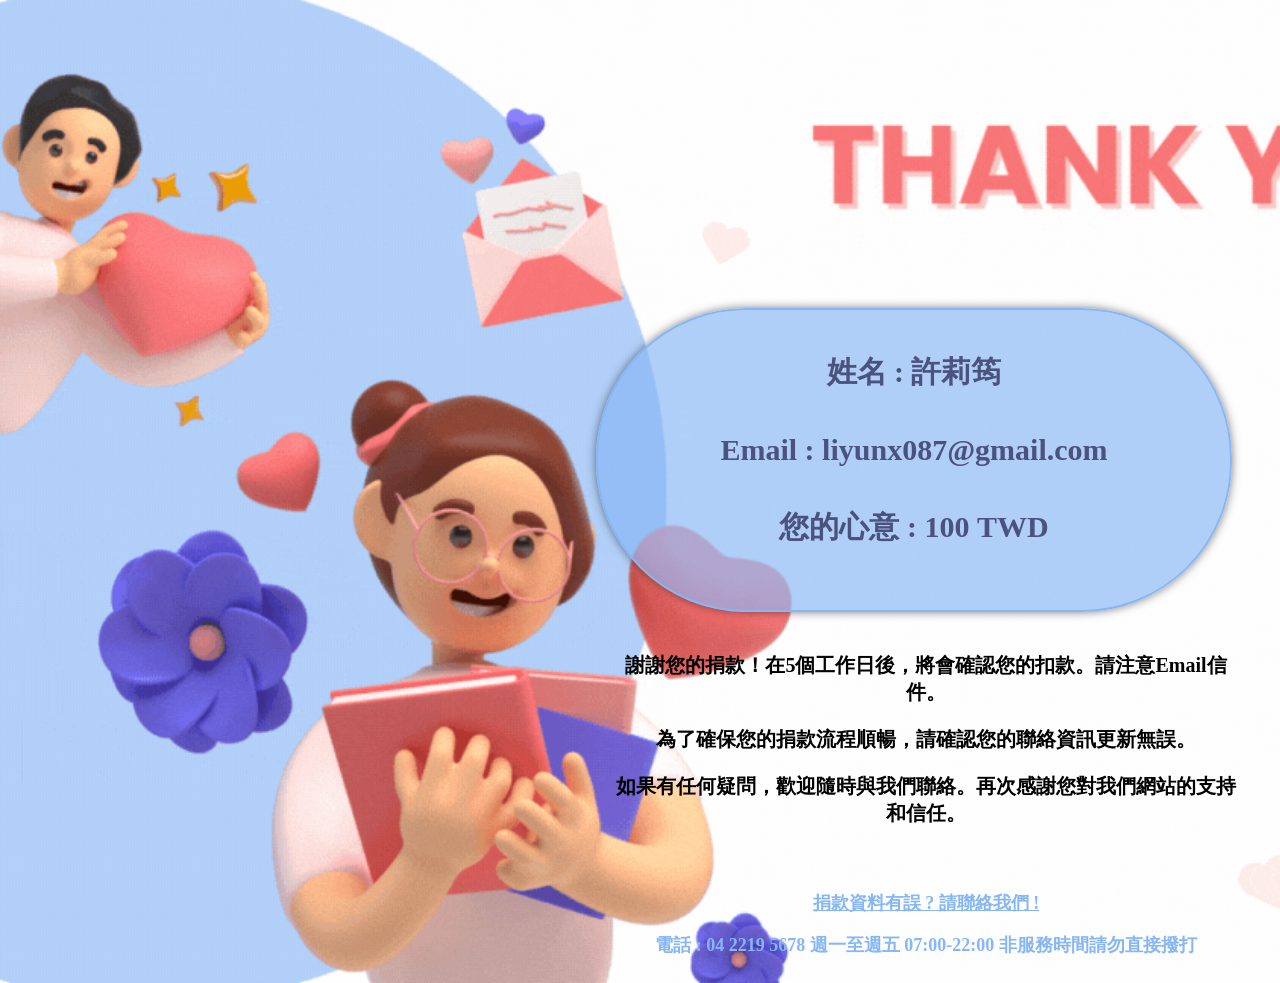
==== donate/000/送出.html @ 5edc12ea "重新整理檔案結構" ====
<!doctype html>
<html lang="zh-hant">
  <meta charset="UTF-8">
  <title>捐款 | GLAMCYCLE</title>
  <link rel="icon" type="icon" href="icon/gc.png" />
  <form name="info" method="post" action="submit_donation.php"></form>
<head>

</head>
<style>
body {
    background-image: url('圖片/送出 .gif'); /* 替换 'image.jpg' 为您实际图片的路径 */
    background-size: cover; /* 背景图片大小自适应 */
}
/* 父容器的样式 */
.parent {
  display: flex;
  justify-content: flex-end; /* 使子元素靠右对齐 */
  align-items: center; /* 使子元素垂直居中 */
  height: 100%; /* 父容器高度，确保有足够的空间垂直居中 */
}

/* 目标<div>的样式 */
.d1 {
  width: 50%; /* 或者根据需要设置具体宽度 */
  font-size: 20px;
  margin-top: 30px;
  font-weight: bold;
  margin-right: 30px;
  animation: floatUp 1s ease-out forwards;
  
}
p {
  text-align: center; /* 使文本居中对齐 */
  margin-top: 10px;
}
.d0{
    width: 50%;
    margin-right: 40px;
    margin-top: 300px;
    height: 300px;
    background-color: rgba(134, 182, 246, 0.64);
    border: 2px #86B6F6 solid;
    border-radius: 150px;
    display: flex; /* 將.d0設定為Flex容器 */
    flex-direction: column; /* 子元素垂直排列 */
    justify-content: center; /* 垂直居中子元素 */
    font-size: 30px;
    font-weight: bold;
    color: #4B527E;
    box-shadow: 0px 0px 10px rgba(0, 0, 0, 0.5); 
    

}
@keyframes floatUp {
  from {
    transform: translateY(20px); /* 开始时，.d0稍微低于最终位置 */
    opacity: 0; /* 开始时完全透明 */
  }
  to {
    transform: translateY(0); /* 结束时，.d0在最终位置 */
    opacity: 1; /* 结束时完全不透明 */
  }
}

</style>
<body>
    <div class="parent"> 
      <div class="d0">
        <P>姓名 : 許莉筠</p>
        <p>Email : liyunx087@gmail.com</p>
        <p>您的心意 : 100 TWD</p>
      </div>
    </div>
    <div class="parent"> <!-- 确保这个类应用到了包裹.d1的父容器上 -->
        <div class="d1">
            <p>謝謝您的捐款！在5個工作日後，將會確認您的扣款。請注意Email信件。</p>
            <p>為了確保您的捐款流程順暢，請確認您的聯絡資訊更新無誤。</p>
            <p>如果有任何疑問，歡迎隨時與我們聯絡。再次感謝您對我們網站的支持和信任。</p>
            <p>⠀⠀</p>
            <p style="text-decoration: underline;color: #86B6F6;font-size: 18px;">捐款資料有誤 ? 請聯絡我們 !</p>
            <p style="color: #86B6F6;font-size: 18px;">電話 :  04 2219 5678 週一至週五 07:00-22:00 非服務時間請勿直接撥打</p>
        </div>
    </div>
        
    

</body>
<script>
  document.addEventListener("DOMContentLoaded", function() {
      // 從URL獲取參數
      const params = new URLSearchParams(window.location.search);
      const name = params.get('name'); // 獲取名稱
      const mon = params.get('mon'); // 獲取捐款金額
      const email = params.get('email'); // 獲取email金額
  
      // 更新HTML元素以顯示獲取的數據
      if (name && mon && email) {
          document.querySelector('.d0 p:nth-child(1)').textContent = '姓名 : ' + name;
          document.querySelector('.d0 p:nth-child(3)').textContent = '您的心意 : ' + mon + ' TWD';
          document.querySelector('.d0 p:nth-child(2)').textContent = 'Email : ' + email;
      }
  });
  </script>
  
</html>
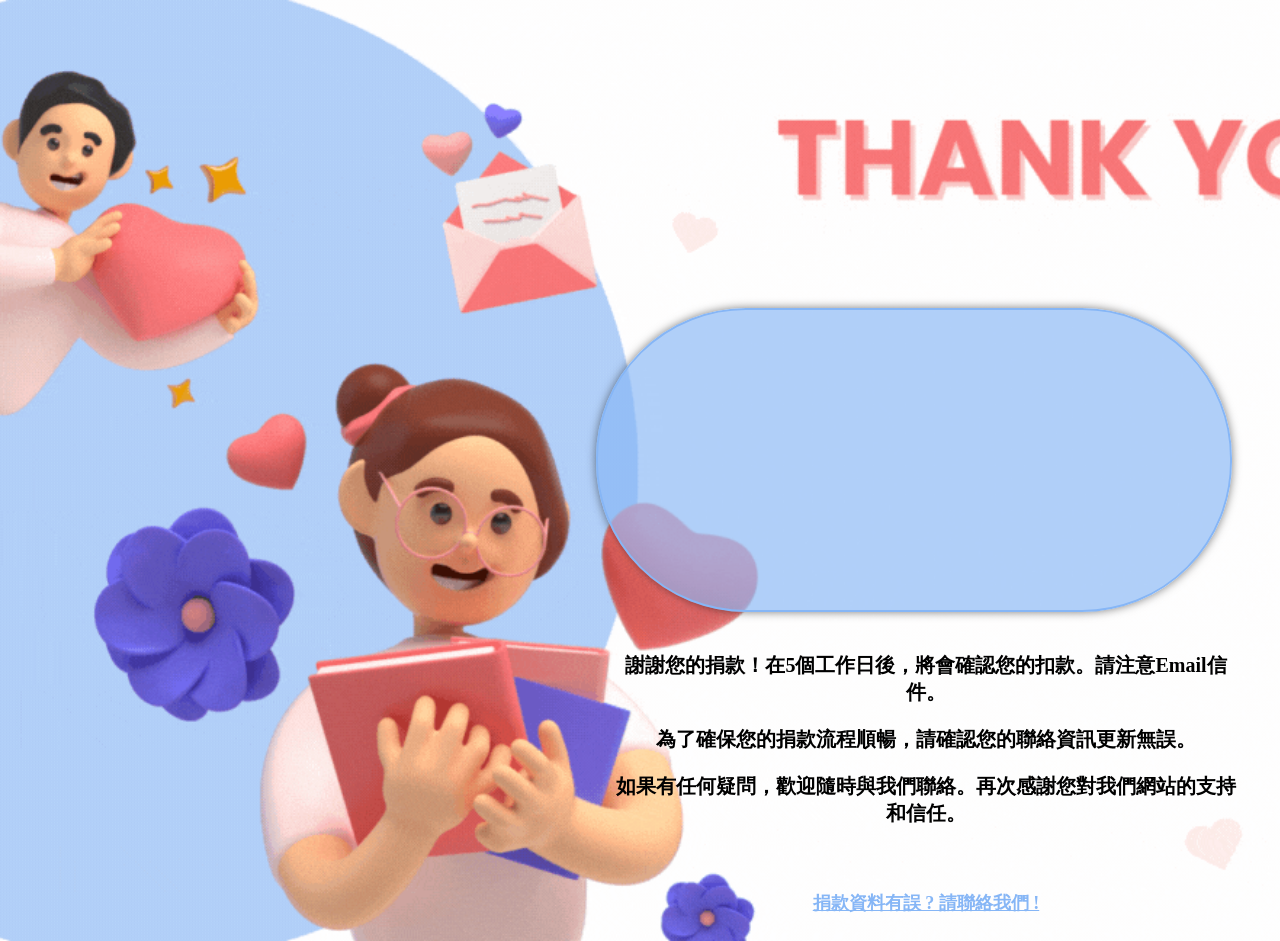
==== commit 8589ebab: "捐款-送出頁面顏色修改" ====
--- a/donate/000/送出.html
+++ b/donate/000/送出.html
@@ -9,20 +9,20 @@
 </head>
 <style>
 body {
-    background-image: url('圖片/送出 .gif'); /* 替换 'image.jpg' 为您实际图片的路径 */
-    background-size: cover; /* 背景图片大小自适应 */
+    background-image: url('圖片/送出 .gif');
+    background-size: cover; 
 }
-/* 父容器的样式 */
+
 .parent {
   display: flex;
-  justify-content: flex-end; /* 使子元素靠右对齐 */
-  align-items: center; /* 使子元素垂直居中 */
-  height: 100%; /* 父容器高度，确保有足够的空间垂直居中 */
+  justify-content: flex-end; 
+  align-items: center;
+  height: 100%; 
 }
 
-/* 目标<div>的样式 */
+
 .d1 {
-  width: 50%; /* 或者根据需要设置具体宽度 */
+  width: 50%;
   font-size: 20px;
   margin-top: 30px;
   font-weight: bold;
@@ -31,7 +31,7 @@
   
 }
 p {
-  text-align: center; /* 使文本居中对齐 */
+  text-align: center; 
   margin-top: 10px;
 }
 .d0{
@@ -42,9 +42,9 @@
     background-color: rgba(134, 182, 246, 0.64);
     border: 2px #86B6F6 solid;
     border-radius: 150px;
-    display: flex; /* 將.d0設定為Flex容器 */
-    flex-direction: column; /* 子元素垂直排列 */
-    justify-content: center; /* 垂直居中子元素 */
+    display: flex; 
+    flex-direction: column; 
+    justify-content: center;
     font-size: 30px;
     font-weight: bold;
     color: #4B527E;
@@ -54,12 +54,12 @@
 }
 @keyframes floatUp {
   from {
-    transform: translateY(20px); /* 开始时，.d0稍微低于最终位置 */
-    opacity: 0; /* 开始时完全透明 */
+    transform: translateY(20px); 
+    opacity: 0; 
   }
   to {
-    transform: translateY(0); /* 结束时，.d0在最终位置 */
-    opacity: 1; /* 结束时完全不透明 */
+    transform: translateY(0);
+    opacity: 1;
   }
 }
 
@@ -67,19 +67,18 @@
 <body>
     <div class="parent"> 
       <div class="d0">
-        <P>姓名 : 許莉筠</p>
-        <p>Email : liyunx087@gmail.com</p>
-        <p>您的心意 : 100 TWD</p>
+        <P></p>
+        <p></p>
+        <p></p>
       </div>
     </div>
-    <div class="parent"> <!-- 确保这个类应用到了包裹.d1的父容器上 -->
+    <div class="parent"> 
         <div class="d1">
             <p>謝謝您的捐款！在5個工作日後，將會確認您的扣款。請注意Email信件。</p>
             <p>為了確保您的捐款流程順暢，請確認您的聯絡資訊更新無誤。</p>
             <p>如果有任何疑問，歡迎隨時與我們聯絡。再次感謝您對我們網站的支持和信任。</p>
             <p>⠀⠀</p>
             <p style="text-decoration: underline;color: #86B6F6;font-size: 18px;">捐款資料有誤 ? 請聯絡我們 !</p>
-            <p style="color: #86B6F6;font-size: 18px;">電話 :  04 2219 5678 週一至週五 07:00-22:00 非服務時間請勿直接撥打</p>
         </div>
     </div>
         
@@ -88,13 +87,13 @@
 </body>
 <script>
   document.addEventListener("DOMContentLoaded", function() {
-      // 從URL獲取參數
+
       const params = new URLSearchParams(window.location.search);
-      const name = params.get('name'); // 獲取名稱
-      const mon = params.get('mon'); // 獲取捐款金額
-      const email = params.get('email'); // 獲取email金額
+      const name = params.get('name'); 
+      const mon = params.get('mon'); 
+      const email = params.get('email'); 
   
-      // 更新HTML元素以顯示獲取的數據
+
       if (name && mon && email) {
           document.querySelector('.d0 p:nth-child(1)').textContent = '姓名 : ' + name;
           document.querySelector('.d0 p:nth-child(3)').textContent = '您的心意 : ' + mon + ' TWD';
@@ -103,4 +102,4 @@
   });
   </script>
   
-</html>+</html>
